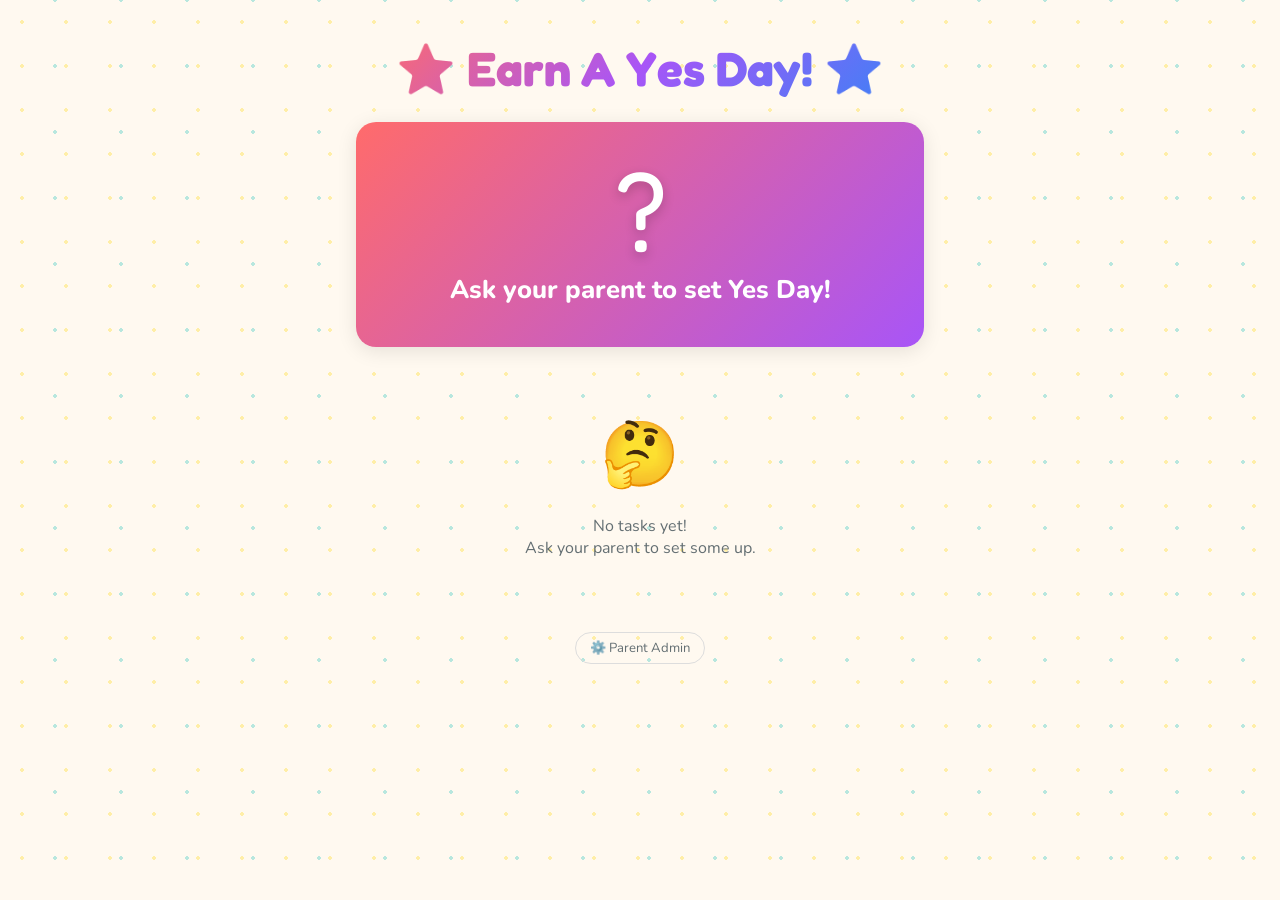
==== index.html @ f4eb1781 "first push" ====
<!DOCTYPE html>
<html lang="en">
<head>
  <meta charset="UTF-8">
  <meta name="viewport" content="width=device-width, initial-scale=1.0">
  <meta name="description" content="Track your tasks and earn a Yes Day!">
  <title>Earn A Yes Day! 🎉</title>
  <link rel="stylesheet" href="css/main.css">
  <link rel="stylesheet" href="css/child.css">
</head>
<body>

  <!-- Confetti canvas (sits behind celebration overlay) -->
  <canvas id="confetti-canvas" aria-hidden="true"></canvas>

  <!-- ── Celebration overlay ──────────────────────── -->
  <div id="celebration-overlay" class="celebration-overlay hidden" role="dialog" aria-modal="true" aria-label="Celebration">
    <span class="celebration-emoji">🎉</span>
    <h1 class="celebration-title">YES DAY!!!</h1>
    <p class="celebration-sub">You've earned it — you absolute LEGEND!</p>
    <button class="btn btn-primary" onclick="dismissCelebration()">
      Let's GOOOO! 🚀
    </button>
  </div>

  <!-- ── Undo toast ────────────────────────────────── -->
  <div id="undo-toast" class="undo-toast hidden" role="status" aria-live="polite">
    <span id="undo-message">Done!</span>
    <button class="undo-btn" onclick="handleUndo()">↩ Undo</button>
  </div>

  <!-- ── Main content ──────────────────────────────── -->
  <div class="child-container">

    <!-- Header -->
    <header class="app-header">
      <h1 class="app-title">⭐ Earn A Yes Day! ⭐</h1>
    </header>

    <!-- Countdown card -->
    <div class="card countdown-card">
      <span id="countdown-number" class="countdown-number">…</span>
      <div id="countdown-label" class="countdown-label">Loading…</div>
      <div id="countdown-date"  class="countdown-date"></div>
    </div>

    <!-- Overall progress -->
    <div id="progress-card" class="card overall-progress" style="display:none;">
      <div class="progress-header">
        <span id="progress-text">Loading…</span>
        <span>🏆</span>
      </div>
      <div class="progress-bar-track">
        <div id="progress-fill" class="progress-bar-fill" style="width:0%"></div>
        <span id="progress-pct" class="progress-pct">0%</span>
      </div>
    </div>

    <!-- Empty state -->
    <div id="empty-state" class="empty-state" style="display:none;">
      <span class="emoji">🤔</span>
      <p>No tasks yet!<br>Ask your parent to set some up.</p>
    </div>

    <!-- Positive tasks -->
    <section id="positive-section" style="display:none;">
      <h2 class="section-title">⭐ Earn it!</h2>
      <div id="positive-tasks"></div>
    </section>

    <!-- Negative tasks -->
    <section id="negative-section" style="display:none;">
      <h2 class="section-title">🛡️ Keep it!</h2>
      <div id="negative-tasks"></div>
    </section>

    <!-- Admin link -->
    <div class="admin-link-bar">
      <a href="admin.html">⚙️ Parent Admin</a>
    </div>

  </div><!-- /child-container -->

  <script src="js/utils.js"></script>
  <script src="js/storage.js"></script>
  <script src="js/child.js"></script>
</body>
</html>
---- css/main.css ----
@import url('https://fonts.googleapis.com/css2?family=Fredoka+One&family=Nunito:wght@400;600;700;800&display=swap');

:root {
  --coral:      #FF6B6B;
  --teal:       #4ECDC4;
  --yellow:     #FFE66D;
  --purple:     #A855F7;
  --blue:       #3B82F6;
  --green:      #4ADE80;
  --orange:     #FB923C;
  --pink:       #F472B6;
  --bg:         #FFF9F0;
  --card-bg:    #FFFFFF;
  --text:       #2D3436;
  --text-light: #636E72;
  --radius:     20px;
  --shadow:     0 4px 20px rgba(0, 0, 0, 0.10);
  --shadow-hover: 0 8px 30px rgba(0, 0, 0, 0.16);
}

*, *::before, *::after {
  box-sizing: border-box;
  margin: 0;
  padding: 0;
}

body {
  font-family: 'Nunito', sans-serif;
  background-color: var(--bg);
  color: var(--text);
  min-height: 100vh;
  background-image:
    radial-gradient(circle, rgba(255,230,109,0.55) 2px, transparent 2px),
    radial-gradient(circle, rgba(78,205,196,0.40) 2px, transparent 2px);
  background-size: 44px 44px, 66px 66px;
  background-position: 0 0, 22px 33px;
}

h1, h2, h3 {
  font-family: 'Fredoka One', cursive;
  line-height: 1.2;
}

/* ── Shared buttons ───────────────────────────────── */
.btn {
  display: inline-block;
  padding: 12px 24px;
  border-radius: 50px;
  border: none;
  font-family: 'Nunito', sans-serif;
  font-size: 1rem;
  font-weight: 700;
  cursor: pointer;
  transition: transform 0.15s ease, box-shadow 0.15s ease;
  text-decoration: none;
  user-select: none;
}

.btn:active {
  transform: scale(0.94) !important;
}

.btn-primary {
  background: var(--coral);
  color: #fff;
  box-shadow: 0 4px 0 #c0392b;
}
.btn-primary:hover {
  transform: translateY(-2px);
  box-shadow: 0 6px 0 #c0392b;
}

.btn-success {
  background: var(--green);
  color: #fff;
  box-shadow: 0 4px 0 #16a34a;
}
.btn-success:hover {
  transform: translateY(-2px);
  box-shadow: 0 6px 0 #16a34a;
}

.btn-danger {
  background: var(--coral);
  color: #fff;
  box-shadow: 0 4px 0 #b91c1c;
}
.btn-danger:hover {
  transform: translateY(-2px);
  box-shadow: 0 6px 0 #b91c1c;
}

/* ── Shared card ──────────────────────────────────── */
.card {
  background: var(--card-bg);
  border-radius: var(--radius);
  box-shadow: var(--shadow);
  padding: 1.5rem;
}

/* ── Animations ───────────────────────────────────── */
@keyframes bounce {
  0%, 100% { transform: translateY(0); }
  50%       { transform: translateY(-10px); }
}

@keyframes wiggle {
  0%, 100% { transform: rotate(0deg); }
  25%       { transform: rotate(-6deg); }
  75%       { transform: rotate(6deg); }
}

@keyframes pop {
  0%   { transform: scale(0.7); opacity: 0; }
  70%  { transform: scale(1.1); }
  100% { transform: scale(1);   opacity: 1; }
}

@keyframes starFill {
  0%   { transform: scale(0) rotate(-30deg); }
  60%  { transform: scale(1.4) rotate(5deg); }
  100% { transform: scale(1)   rotate(0deg); }
}

@keyframes slideUp {
  from { transform: translateX(-50%) translateY(20px); opacity: 0; }
  to   { transform: translateX(-50%) translateY(0);    opacity: 1; }
}

.bounce { animation: bounce 1.4s ease infinite; }
.wiggle { animation: wiggle 0.35s ease; }
.pop    { animation: pop    0.3s  ease forwards; }
---- css/child.css ----
/* ── Layout ───────────────────────────────────────── */
.child-container {
  max-width: 600px;
  margin: 0 auto;
  padding: 1rem 1rem 4rem;
}

/* ── App header ───────────────────────────────────── */
.app-header {
  text-align: center;
  padding: 1.5rem 1rem 0.5rem;
}

.app-title {
  font-size: clamp(2rem, 8vw, 3rem);
  background: linear-gradient(135deg, var(--coral), var(--purple), var(--blue));
  -webkit-background-clip: text;
  -webkit-text-fill-color: transparent;
  background-clip: text;
}

/* ── Countdown card ───────────────────────────────── */
.countdown-card {
  text-align: center;
  margin: 1rem 0;
  padding: 2rem 1.5rem;
  background: linear-gradient(135deg, var(--coral), var(--purple));
  color: #fff;
  border: none;
}

.countdown-number {
  font-size: clamp(4rem, 20vw, 7rem);
  font-family: 'Fredoka One', cursive;
  line-height: 1;
  display: block;
  text-shadow: 0 4px 12px rgba(0, 0, 0, 0.2);
}

.countdown-label {
  font-size: clamp(1.1rem, 4vw, 1.6rem);
  font-weight: 800;
  margin-top: 0.4rem;
}

.countdown-date {
  margin-top: 0.5rem;
  opacity: 0.88;
  font-size: 0.95rem;
  font-weight: 600;
}

/* ── Overall progress bar ─────────────────────────── */
.overall-progress {
  margin: 1rem 0;
}

.progress-header {
  display: flex;
  justify-content: space-between;
  align-items: center;
  margin-bottom: 0.6rem;
  font-weight: 700;
}

.progress-bar-track {
  background: #ede9e0;
  border-radius: 50px;
  height: 26px;
  overflow: hidden;
  border: 3px solid #fff;
  box-shadow: inset 0 2px 6px rgba(0, 0, 0, 0.08);
  position: relative;
}

.progress-bar-fill {
  height: 100%;
  border-radius: 50px;
  background: linear-gradient(90deg, var(--yellow), var(--green), var(--teal));
  transition: width 0.6s cubic-bezier(0.34, 1.56, 0.64, 1);
  min-width: 0;
}

.progress-pct {
  position: absolute;
  right: 10px;
  top: 50%;
  transform: translateY(-50%);
  font-size: 0.78rem;
  font-weight: 800;
  color: var(--text);
  pointer-events: none;
}

/* ── Section titles ───────────────────────────────── */
.section-title {
  font-size: 1.7rem;
  margin: 1.5rem 0 0.6rem;
  display: flex;
  align-items: center;
  gap: 0.4rem;
}

/* ── Task cards ───────────────────────────────────── */
.task-card {
  margin-bottom: 1rem;
  border: 3px solid transparent;
  transition: transform 0.2s ease, box-shadow 0.2s ease;
}

.task-card:hover {
  transform: translateY(-2px);
  box-shadow: var(--shadow-hover);
}

.task-card.positive { border-color: var(--green); }
.task-card.negative { border-color: var(--orange); }

.task-card.complete {
  border-color: var(--yellow) !important;
  background: linear-gradient(135deg, #fffde7, #fff9f0);
}

.task-type-badge {
  display: inline-block;
  font-size: 0.72rem;
  font-weight: 800;
  text-transform: uppercase;
  letter-spacing: 0.05em;
  padding: 2px 10px;
  border-radius: 50px;
  margin-bottom: 0.5rem;
}

.task-card.positive .task-type-badge {
  background: #dcfce7;
  color: #15803d;
}

.task-card.negative .task-type-badge {
  background: #ffedd5;
  color: #c2410c;
}

.task-label {
  font-size: 1.1rem;
  font-weight: 700;
  margin-bottom: 0.75rem;
}

/* ── Star row ─────────────────────────────────────── */
.stars-row {
  display: flex;
  gap: 4px;
  flex-wrap: wrap;
  margin-bottom: 0.9rem;
}

.star {
  font-size: clamp(1.4rem, 5vw, 1.9rem);
  line-height: 1;
  transition: transform 0.15s;
}

.star.filled {
  animation: starFill 0.35s ease forwards;
}

/* ── Task action buttons ──────────────────────────── */
.task-actions {
  display: flex;
  gap: 0.5rem;
  flex-wrap: wrap;
}

.btn-do-it {
  flex: 1;
  padding: 10px 12px;
  font-size: 0.95rem;
}

.btn-slip {
  padding: 10px 16px;
  background: #fff4ec;
  color: var(--orange);
  border: 2.5px solid var(--orange);
  border-radius: 50px;
  font-family: 'Nunito', sans-serif;
  font-weight: 700;
  cursor: pointer;
  font-size: 0.88rem;
  transition: background 0.15s, transform 0.15s;
}

.btn-slip:hover {
  background: #ffe8d0;
}

.btn-slip:active {
  transform: scale(0.94);
}

/* ── Complete badge ───────────────────────────────── */
.task-complete-badge {
  text-align: center;
  font-size: 1rem;
  font-weight: 800;
  color: #15803d;
  animation: pop 0.35s ease;
}

/* ── Undo toast ───────────────────────────────────── */
.undo-toast {
  position: fixed;
  bottom: 24px;
  left: 50%;
  transform: translateX(-50%);
  background: #2D3436;
  color: #fff;
  padding: 10px 20px;
  border-radius: 50px;
  font-weight: 700;
  font-size: 0.9rem;
  display: flex;
  align-items: center;
  gap: 12px;
  z-index: 500;
  white-space: nowrap;
  animation: slideUp 0.3s ease;
  box-shadow: 0 4px 20px rgba(0, 0, 0, 0.25);
}

.undo-toast.hidden { display: none; }

.undo-btn {
  background: var(--yellow);
  color: var(--text);
  border: none;
  padding: 4px 14px;
  border-radius: 50px;
  font-weight: 800;
  cursor: pointer;
  font-family: 'Nunito', sans-serif;
  font-size: 0.85rem;
}

.undo-btn:hover { background: #f5d800; }

/* ── Admin link bar ───────────────────────────────── */
.admin-link-bar {
  text-align: center;
  padding: 2rem 0 0.5rem;
  font-size: 0.82rem;
}

.admin-link-bar a {
  color: var(--text-light);
  text-decoration: none;
  padding: 6px 14px;
  border-radius: 50px;
  border: 1.5px solid #ddd;
  transition: background 0.15s;
}

.admin-link-bar a:hover { background: #f0f0f0; }

/* ── Empty state ──────────────────────────────────── */
.empty-state {
  text-align: center;
  padding: 3rem 1rem;
  color: var(--text-light);
}

.empty-state .emoji {
  font-size: 4rem;
  margin-bottom: 1rem;
  animation: bounce 2s ease infinite;
  display: block;
}

/* ── Confetti canvas ──────────────────────────────── */
#confetti-canvas {
  position: fixed;
  inset: 0;
  pointer-events: none;
  z-index: 199;
}

/* ── Celebration overlay ──────────────────────────── */
.celebration-overlay {
  position: fixed;
  inset: 0;
  background: rgba(255, 249, 240, 0.96);
  display: flex;
  flex-direction: column;
  align-items: center;
  justify-content: center;
  z-index: 200;
  text-align: center;
  padding: 2rem;
}

.celebration-overlay.hidden { display: none; }

.celebration-emoji {
  font-size: 6rem;
  animation: bounce 1s ease infinite;
  display: block;
  margin-bottom: 0.5rem;
}

.celebration-title {
  font-size: clamp(2.5rem, 10vw, 4rem);
  background: linear-gradient(135deg, var(--coral), var(--purple), var(--blue));
  -webkit-background-clip: text;
  -webkit-text-fill-color: transparent;
  background-clip: text;
  margin-bottom: 0.5rem;
}

.celebration-sub {
  font-size: 1.3rem;
  font-weight: 700;
  color: var(--text);
  margin-bottom: 2rem;
}

/* ── Responsive tweaks ────────────────────────────── */
@media (max-width: 420px) {
  .task-actions {
    flex-direction: column;
  }
  .btn-do-it {
    width: 100%;
  }
}
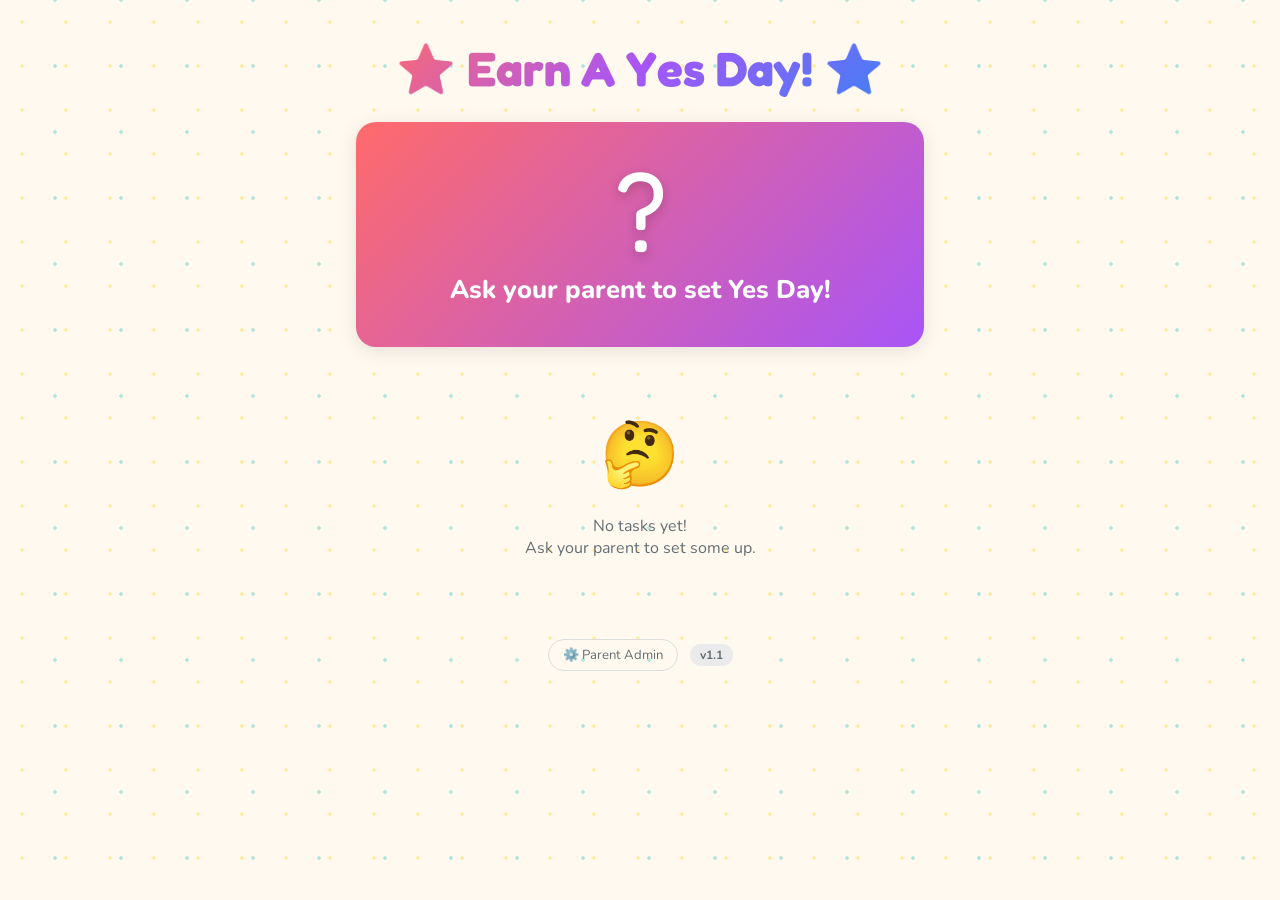
==== commit 367e96f8: "upt" ====
--- a/index.html
+++ b/index.html
@@ -5,8 +5,9 @@
   <meta name="viewport" content="width=device-width, initial-scale=1.0">
   <meta name="description" content="Track your tasks and earn a Yes Day!">
   <title>Earn A Yes Day! 🎉</title>
-  <link rel="stylesheet" href="css/main.css">
-  <link rel="stylesheet" href="css/child.css">
+  <link rel="icon" type="image/svg+xml" href="favicon.svg">
+  <link rel="stylesheet" href="css/main.css?v=3">
+  <link rel="stylesheet" href="css/child.css?v=3">
 </head>
 <body>
 
@@ -21,6 +22,13 @@
     <button class="btn btn-primary" onclick="dismissCelebration()">
       Let's GOOOO! 🚀
     </button>
+  </div>
+
+  <!-- ── Cancelled overlay ────────────────────────── -->
+  <div id="cancelled-overlay" class="cancelled-overlay hidden" role="dialog" aria-modal="true" aria-label="Yes Day Cancelled">
+    <span class="cancelled-emoji">💔</span>
+    <h1 class="cancelled-title">YES DAY CANCELLED</h1>
+    <p class="cancelled-sub">Too many strikes... better luck next time!</p>
   </div>
 
   <!-- ── Undo toast ────────────────────────────────── -->
@@ -70,19 +78,20 @@
 
     <!-- Negative tasks -->
     <section id="negative-section" style="display:none;">
-      <h2 class="section-title">🛡️ Keep it!</h2>
+      <h2 class="section-title">� Don't do it!</h2>
       <div id="negative-tasks"></div>
     </section>
 
     <!-- Admin link -->
     <div class="admin-link-bar">
       <a href="admin.html">⚙️ Parent Admin</a>
+      <span class="version-badge">v1.1</span>
     </div>
 
   </div><!-- /child-container -->
 
-  <script src="js/utils.js"></script>
-  <script src="js/storage.js"></script>
-  <script src="js/child.js"></script>
+  <script src="js/utils.js?v=3"></script>
+  <script src="js/storage.js?v=3"></script>
+  <script src="js/child.js?v=3"></script>
 </body>
 </html>
--- a/css/child.css
+++ b/css/child.css
@@ -12,7 +12,8 @@
 }
 
 .app-title {
-  font-size: clamp(2rem, 8vw, 3rem);
+  font-size: clamp(1.2rem, 6vw, 3rem);
+  white-space: nowrap;
   background: linear-gradient(135deg, var(--coral), var(--purple), var(--blue));
   -webkit-background-clip: text;
   -webkit-text-fill-color: transparent;
@@ -114,7 +115,6 @@
 }
 
 .task-card.positive { border-color: var(--green); }
-.task-card.negative { border-color: var(--orange); }
 
 .task-card.complete {
   border-color: var(--yellow) !important;
@@ -198,6 +198,50 @@
 
 .btn-slip:active {
   transform: scale(0.94);
+}
+
+/* ── Strike system ───────────────────────────────── */
+.task-card.negative { border-color: var(--orange); }
+.task-card.negative.has-strikes { border-color: #ef4444; background: #fff5f5; }
+
+.strikes-row {
+  display: flex;
+  gap: 4px;
+  flex-wrap: wrap;
+  margin-bottom: 0.9rem;
+}
+
+.strike-mark {
+  font-size: clamp(1.4rem, 5vw, 1.9rem);
+  line-height: 1;
+  animation: pop 0.35s ease;
+}
+
+.strike-clean {
+  font-size: 0.9rem;
+  font-weight: 700;
+  color: #15803d;
+  align-self: center;
+}
+
+.strike-count {
+  font-size: 0.9rem;
+  font-weight: 800;
+  color: #ef4444;
+  align-self: center;
+}
+
+.strike-cancelled {
+  font-size: 0.9rem;
+  font-weight: 800;
+  color: #991b1b;
+  align-self: center;
+}
+
+.task-card.negative.cancelled {
+  border-color: #991b1b;
+  background: #fef2f2;
+  opacity: 0.85;
 }
 
 /* ── Complete badge ───────────────────────────────── */
@@ -251,6 +295,10 @@
   text-align: center;
   padding: 2rem 0 0.5rem;
   font-size: 0.82rem;
+  display: flex;
+  align-items: center;
+  justify-content: center;
+  gap: 0.75rem;
 }
 
 .admin-link-bar a {
@@ -263,6 +311,15 @@
 }
 
 .admin-link-bar a:hover { background: #f0f0f0; }
+
+.version-badge {
+  font-size: 0.75rem;
+  font-weight: 700;
+  color: var(--text-light);
+  background: #ebebeb;
+  border-radius: 50px;
+  padding: 3px 10px;
+}
 
 /* ── Empty state ──────────────────────────────────── */
 .empty-state {
@@ -301,6 +358,43 @@
 }
 
 .celebration-overlay.hidden { display: none; }
+
+/* ── Cancelled overlay ───────────────────────── */
+.cancelled-overlay {
+  position: fixed;
+  inset: 0;
+  background: rgba(30, 0, 0, 0.93);
+  display: flex;
+  flex-direction: column;
+  align-items: center;
+  justify-content: center;
+  z-index: 200;
+  text-align: center;
+  padding: 2rem;
+}
+
+.cancelled-overlay.hidden { display: none; }
+
+.cancelled-emoji {
+  font-size: 6rem;
+  animation: bounce 1.4s ease infinite;
+  display: block;
+  margin-bottom: 0.5rem;
+}
+
+.cancelled-title {
+  font-size: clamp(2rem, 9vw, 3.5rem);
+  color: #ef4444;
+  margin-bottom: 0.5rem;
+  font-family: 'Fredoka One', cursive;
+}
+
+.cancelled-sub {
+  font-size: 1.2rem;
+  font-weight: 700;
+  color: #fca5a5;
+  margin-bottom: 0;
+}
 
 .celebration-emoji {
   font-size: 6rem;
